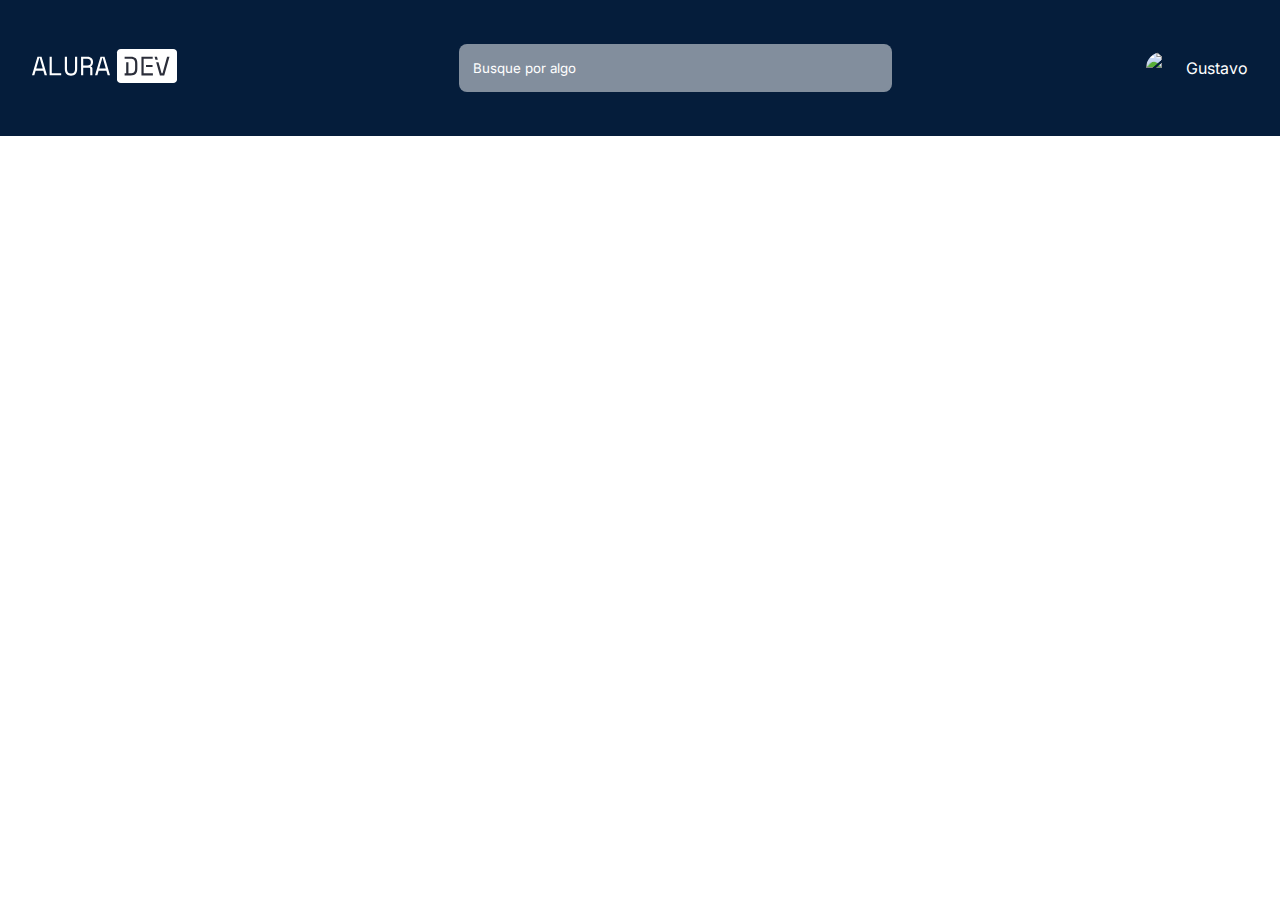
==== index.html @ faec5f3f "Header" ====
<!DOCTYPE html>
<html>
<head>
    <meta charset='utf-8'>
    <meta http-equiv='X-UA-Compatible' content='IE=edge'>
    <title>Alura Challenger | Editor Código</title>
    <meta name='viewport' content='width=device-width, initial-scale=1'>
    <link rel="preconnect" href="https://fonts.googleapis.com">
    <link rel="preconnect" href="https://fonts.gstatic.com" crossorigin>
    <link href="https://fonts.googleapis.com/css2?family=Inter&display=swap" rel="stylesheet">
    <link rel='stylesheet' type='text/css' media='screen' href='/css/style.css'>
    <script src='main.js'></script>
</head>
<body>
    <!--Header-->
    <header class="header">
        <div class="header_logo">
            <img src="/img/logo.svg" alt="logo">
        </div>
        <div class="header_search">
            <input type="text" placeholder="Busque por algo">
        </div>
        <div class="header_user">
            <div class="header_user_image">
                <img src="https://picsum.photos/32">
            </div>
            <p class="header_user_name">Gustavo</p>
        </div>
    </header>
</body>
</html>
---- css/style.css ----
* {
  margin: 0;
  padding: 0;
  font-family: 'Inter', sans-serif;
}

*:focus {
  outline: none;
}

.header {
  background: #051d3b;
  display: -webkit-box;
  display: -ms-flexbox;
  display: flex;
  -webkit-box-align: center;
      -ms-flex-align: center;
          align-items: center;
  -webkit-box-pack: justify;
      -ms-flex-pack: justify;
          justify-content: space-between;
  padding: 44px 32px;
}

.header_search {
  width: 33.33%;
}

.header_search input {
  padding: 16px 14px;
  background: rgba(255, 255, 255, 0.5);
  border: none;
  border-radius: 8px;
  color: #ffffff;
  width: 100%;
}

.header_search input::-webkit-input-placeholder {
  color: #ffffff;
}

.header_search input:-ms-input-placeholder {
  color: #ffffff;
}

.header_search input::-ms-input-placeholder {
  color: #ffffff;
}

.header_search input::placeholder {
  color: #ffffff;
}

.header_user {
  display: -webkit-box;
  display: -ms-flexbox;
  display: flex;
  -webkit-box-align: center;
      -ms-flex-align: center;
          align-items: center;
}

.header_user_image {
  border-radius: 50%;
  margin-right: 8px;
  overflow: hidden;
  width: 32px;
  height: 32px;
}

.header_user_name {
  color: #ffffff;
  font-size: 16px;
}
/*# sourceMappingURL=style.css.map */
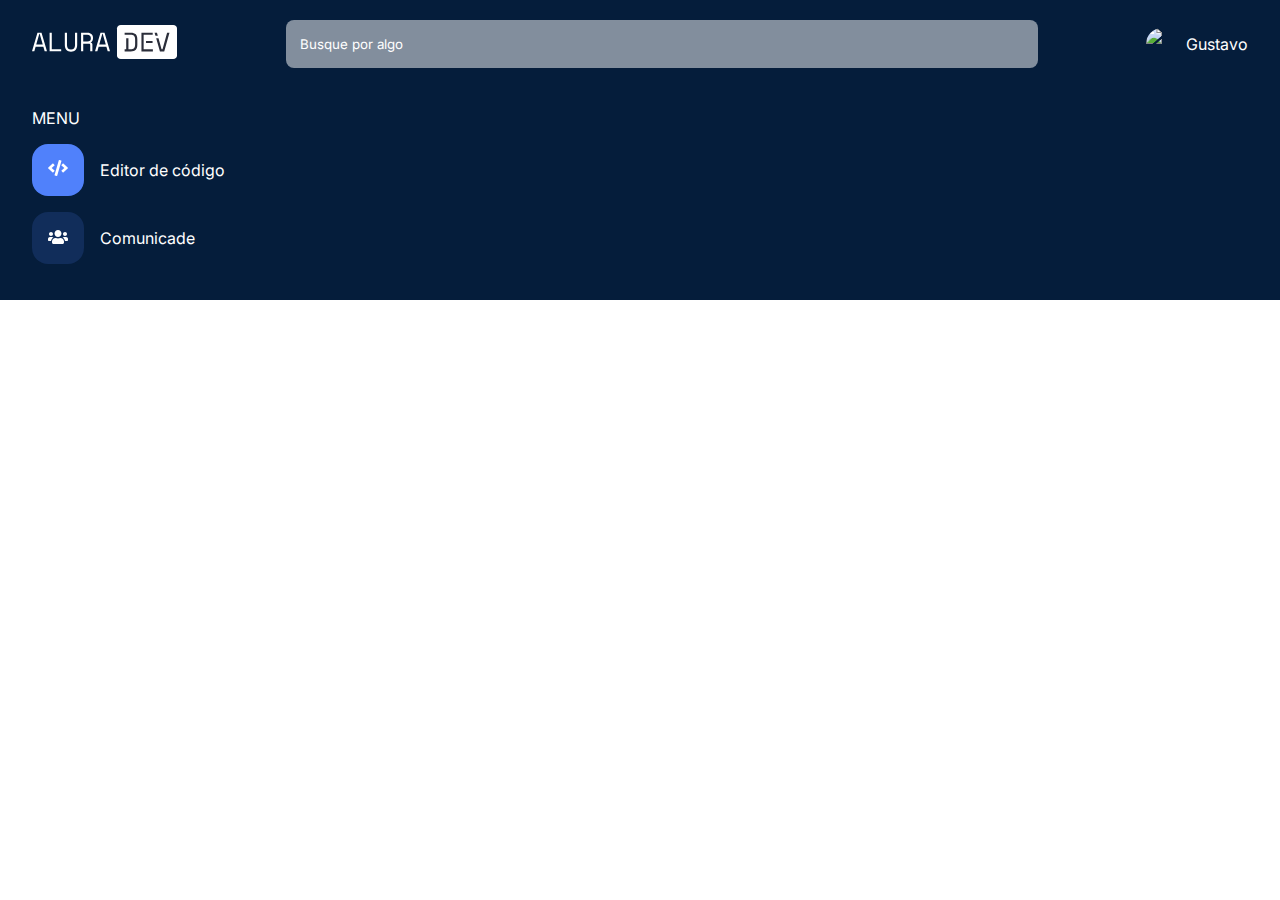
==== commit 5dacb1b8: "menu" ====
--- a/index.html
+++ b/index.html
@@ -1,31 +1,55 @@
 <!DOCTYPE html>
 <html>
+
 <head>
-    <meta charset='utf-8'>
-    <meta http-equiv='X-UA-Compatible' content='IE=edge'>
-    <title>Alura Challenger | Editor Código</title>
-    <meta name='viewport' content='width=device-width, initial-scale=1'>
-    <link rel="preconnect" href="https://fonts.googleapis.com">
-    <link rel="preconnect" href="https://fonts.gstatic.com" crossorigin>
-    <link href="https://fonts.googleapis.com/css2?family=Inter&display=swap" rel="stylesheet">
-    <link rel='stylesheet' type='text/css' media='screen' href='/css/style.css'>
-    <script src='main.js'></script>
+	<meta charset='utf-8'>
+	<meta http-equiv='X-UA-Compatible' content='IE=edge'>
+	<title>Alura Challenger | Editor Código</title>
+	<meta name='viewport' content='width=device-width, initial-scale=1'>
+	<link rel="preconnect" href="https://fonts.googleapis.com">
+	<link rel="preconnect" href="https://fonts.gstatic.com" crossorigin>
+	<link href="https://fonts.googleapis.com/css2?family=Inter&display=swap" rel="stylesheet">
+	<link rel='stylesheet' type='text/css' media='screen' href='/css/style.css'>
+	<script src='main.js'></script>
 </head>
+
 <body>
-    <!--Header-->
-    <header class="header">
-        <div class="header_logo">
-            <img src="/img/logo.svg" alt="logo">
-        </div>
-        <div class="header_search">
-            <input type="text" placeholder="Busque por algo">
-        </div>
-        <div class="header_user">
-            <div class="header_user_image">
-                <img src="https://picsum.photos/32">
-            </div>
-            <p class="header_user_name">Gustavo</p>
-        </div>
-    </header>
+	<!--Header-->
+	<header class="header">
+		<div class="header_logo">
+			<img src="/img/logo.svg" alt="logo">
+		</div>
+		<div class="header_search">
+			<input type="text" placeholder="Busque por algo">
+		</div>
+		<div class="header_user">
+			<div class="header_user_image">
+				<img src="https://picsum.photos/32">
+			</div>
+			<p class="header_user_name">Gustavo</p>
+		</div>
+	</header>
+	<!--Content-->
+	<div class="app">
+		<nav class="app_left">
+			<p class="title">Menu</p>
+			<ul class="app_left_menu">
+				<li class="app_left_menu_item">
+					<div class="app_left_menu_item_icon active">
+						<img src="./img/code.svg" alt="">
+					</div>
+					<p class="app_left_menu_item_text text">Editor de código</p>
+				</li>
+				<li class="app_left_menu_item">
+					<div class="app_left_menu_item_icon">
+						<img src="./img/comunidade.svg" alt="">
+					</div>
+					<p class="app_left_menu_item_text text">Comunicade</p>
+				</li>
+			</ul>
+		</nav>
+
+	</div>
 </body>
+
 </html>
--- a/css/style.css
+++ b/css/style.css
@@ -1,7 +1,19 @@
+.title {
+  color: #ffffff;
+  text-transform: uppercase;
+}
+
+.text {
+  color: #ffffff;
+}
+
 * {
   margin: 0;
   padding: 0;
   font-family: 'Inter', sans-serif;
+  -webkit-box-sizing: border-box;
+          box-sizing: border-box;
+  list-style: none;
 }
 
 *:focus {
@@ -19,11 +31,12 @@
   -webkit-box-pack: justify;
       -ms-flex-pack: justify;
           justify-content: space-between;
-  padding: 44px 32px;
+  padding: 20px 32px;
 }
 
 .header_search {
-  width: 33.33%;
+  width: 752px;
+  max-width: calc(100% - 350px);
 }
 
 .header_search input {
@@ -72,4 +85,34 @@
   color: #ffffff;
   font-size: 16px;
 }
+
+.app {
+  background: #051d3b;
+  padding: 20px 32px;
+}
+
+.app .title {
+  margin-bottom: 16px;
+}
+
+.app_left_menu_item {
+  margin-bottom: 16px;
+  display: -webkit-box;
+  display: -ms-flexbox;
+  display: flex;
+  -webkit-box-align: center;
+      -ms-flex-align: center;
+          align-items: center;
+}
+
+.app_left_menu_item_icon {
+  padding: 16px;
+  background: #112d5a;
+  border-radius: 16px;
+  margin-right: 16px;
+}
+
+.app_left_menu_item .active {
+  background: #5081fb;
+}
 /*# sourceMappingURL=style.css.map */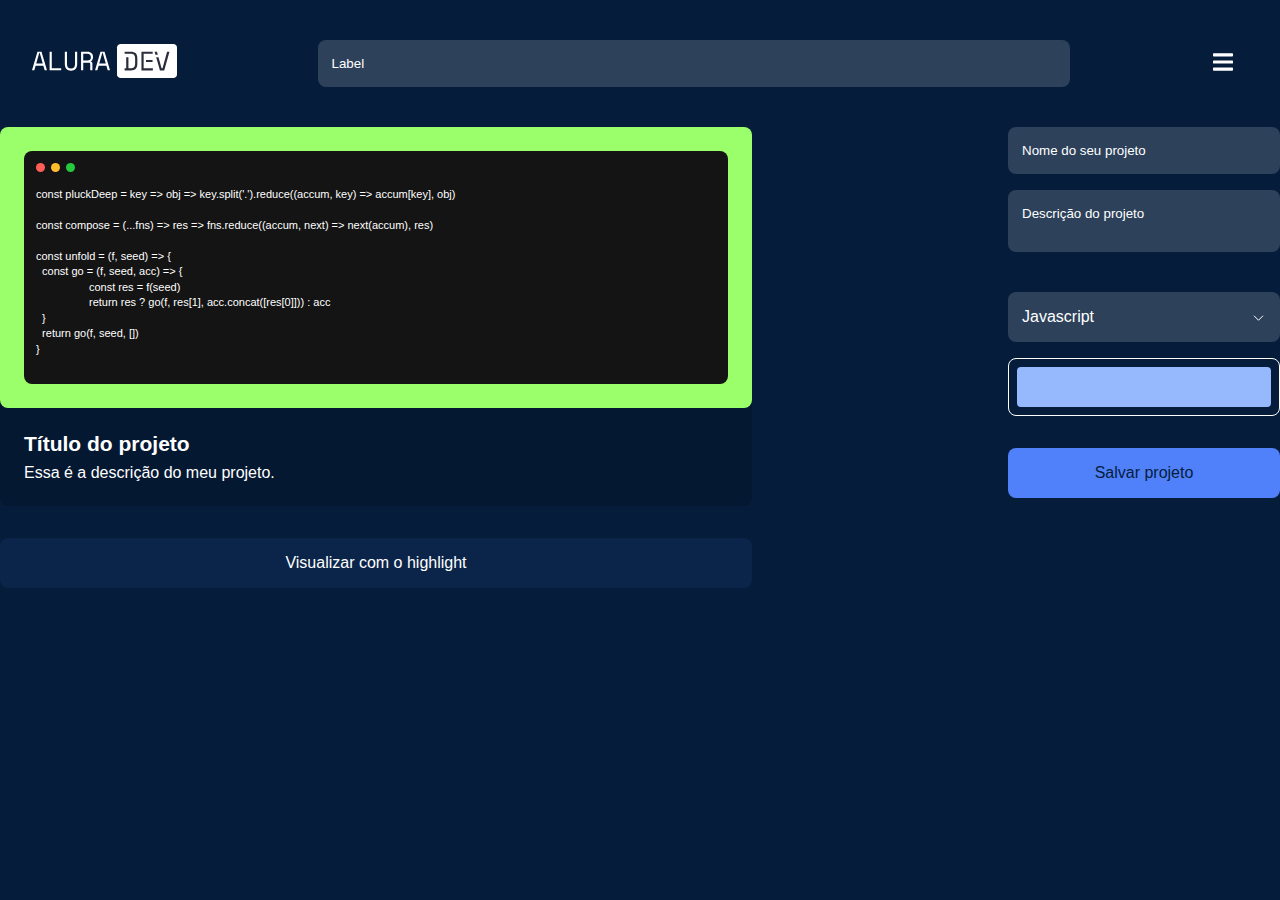
==== commit 4e53e2e6: "home desktop" ====
--- a/index.html
+++ b/index.html
@@ -1,55 +1,154 @@
 <!DOCTYPE html>
 <html>
-
 <head>
 	<meta charset='utf-8'>
 	<meta http-equiv='X-UA-Compatible' content='IE=edge'>
-	<title>Alura Challenger | Editor Código</title>
+	<title>Page Title</title>
 	<meta name='viewport' content='width=device-width, initial-scale=1'>
-	<link rel="preconnect" href="https://fonts.googleapis.com">
-	<link rel="preconnect" href="https://fonts.gstatic.com" crossorigin>
-	<link href="https://fonts.googleapis.com/css2?family=Inter&display=swap" rel="stylesheet">
 	<link rel='stylesheet' type='text/css' media='screen' href='/css/style.css'>
 	<script src='main.js'></script>
 </head>
-
 <body>
-	<!--Header-->
-	<header class="header">
+	<header class="header container">
 		<div class="header_logo">
-			<img src="/img/logo.svg" alt="logo">
+			<img src="/img/logo.svg" alt="">
 		</div>
 		<div class="header_search">
-			<input type="text" placeholder="Busque por algo">
+			<input type="text" class="input" placeholder="Label">
+		</div>
+		<div class="header_btnSearch">
+			<button class="buttonMenu">
+				<img src="/img/lenteAumento.svg" alt="">
+			</button>
 		</div>
 		<div class="header_user">
-			<div class="header_user_image">
-				<img src="https://picsum.photos/32">
-			</div>
-			<p class="header_user_name">Gustavo</p>
+			<button class="userButton">
+				<div class="userButton_img">
+					<img src="https://picsum.photos/32" alt="">
+				</div>
+				<p class="userButton_text">Gustavo</p>
+			</button>
+		</div>
+		<div class="header_btnMenu">
+			<button class="buttonMenu">
+				<img src="/img/hamburger.svg" alt="">
+			</button>
 		</div>
 	</header>
-	<!--Content-->
-	<div class="app">
-		<nav class="app_left">
-			<p class="title">Menu</p>
-			<ul class="app_left_menu">
-				<li class="app_left_menu_item">
-					<div class="app_left_menu_item_icon active">
-						<img src="./img/code.svg" alt="">
-					</div>
-					<p class="app_left_menu_item_text text">Editor de código</p>
+	<div class="container home">
+		<nav class="menu">
+			<p class="menu_title">Menu</p>
+			<ul class="menu_list">
+				<li class="menu_list_item">
+					<button class="itemMenu itemMenu_active">
+						<div class="buttonMenu">
+							<img src="/img/code.svg" alt="">
+						</div>
+						<p class="itemMenu_text">Editor de código</p>
+					</button>
 				</li>
-				<li class="app_left_menu_item">
-					<div class="app_left_menu_item_icon">
-						<img src="./img/comunidade.svg" alt="">
-					</div>
-					<p class="app_left_menu_item_text text">Comunicade</p>
+				<li class="menu_list_item">
+					<button class="itemMenu">
+						<div class="buttonMenu">
+							<img src="/img/comunidade.svg" alt="">
+						</div>
+						<p class="itemMenu_text">Comunidade</p>
+					</button>
 				</li>
 			</ul>
+			<div class="menu_user">
+				<button class="userButton">
+					<div class="userButton_img">
+						<img src="https://picsum.photos/32" alt="">
+					</div>
+					<p class="userButton_text">Gustavo</p>
+				</button>
+			</div>
 		</nav>
+		<div class="mobile_search">
+			<div class="mobile_search_input">
+				<input type="text" class="input" placeholder="Label">
+			</div>
+			<div class="mobile_search_close">
+				<button class="buttonMenu">
+					<img src="/img/hamburger.svg" alt="">
+				</button>
+			</div>
+		</div>
+		<main class="home_main">
+			<div class="cardProject">
+				<div class="cardProject_main">
+					<div class="cardProject_main_code">
+						<ul class="cardProject_main_code_header">
+							<li class="cardProject_main_code_header_bullet bg-red"></li>
+							<li class="cardProject_main_code_header_bullet bg-yellow"></li>
+							<li class="cardProject_main_code_header_bullet bg-green"></li>
+						</ul>
+						<div class="cardProject_main_code_code">
+<code>const pluckDeep = key => obj => key.split('.').reduce((accum, key) => accum[key], obj)
 
+const compose = (...fns) => res => fns.reduce((accum, next) => next(accum), res)
+
+const unfold = (f, seed) => {
+  const go = (f, seed, acc) => {
+	const res = f(seed)
+	return res ? go(f, res[1], acc.concat([res[0]])) : acc
+  }
+  return go(f, seed, [])
+}</code>
+						</div>
+					</div>
+				</div>
+				<div class="cardProject_social">
+					<h3 class="cardProject_social_title">Título do projeto</h3>
+					<h4 class="cardProject_social_description">Essa é a descrição do meu projeto.</h4>
+					<div class="cardProject_social_buttons">
+						<div class="cardProject_social_buttons_likes">
+							<button class="viewComment">
+								<div class="viewComment_img">
+									<img src="/img/comment.svg" alt="">
+								</div>
+								<p class="viewComment_text">9</p>
+							</button>
+							<button class="viewComment">
+								<div class="viewComment_img">
+									<img class="viewComment_img_desactive" src="/img/hearth.svg" alt="">
+									<img class="viewComment_img_active" src="/img/hearth_active.svg" alt="">
+								</div>
+								<p class="viewComment_text">9</p>
+							</button>
+						</div>
+						<div>
+							<button class="userButton">
+								<div class="userButton_img">
+									<img src="https://picsum.photos/32" alt="">
+								</div>
+								<p class="userButton_text">Gustavo</p>
+							</button>
+						</div>
+					</div>
+				</div>
+			</div>
+			<button class="button2">Visualizar com o highlight</button>
+		</main>
+		<div class="home_infoProjeto">
+			<div class="home_infoProjeto_section">
+				<p class="menu_title">Seu Projeto</p>
+				<input class="input" type="text" placeholder="Nome do seu projeto">
+				<textarea class="input" placeholder="Descrição do projeto"></textarea>
+			</div>
+			<div class="home_infoProjeto_section">
+				<p class="menu_title">Personalização</p>
+				<div class="dropdown">
+					<p class="input">Javascript</p>
+					<img src="/img/arrow_down.svg" class="dropdown_icon">
+				</div>
+				<div class="colorPicker">
+					<div class="colorPicker_inside"></div>
+				</div>
+				<button class="button1">Salvar projeto</button>
+			</div>
+		</div>
 	</div>
 </body>
-
 </html>
--- a/css/style.css
+++ b/css/style.css
@@ -1,10 +1,14 @@
-.title {
-  color: #ffffff;
-  text-transform: uppercase;
-}
-
-.text {
-  color: #ffffff;
+body {
+  background: #051D3B;
+}
+
+* {
+  font-family: 'Inter', sans-serif;
+}
+
+.container {
+  max-width: 1440px;
+  margin: 0 auto;
 }
 
 * {
@@ -20,99 +24,546 @@
   outline: none;
 }
 
-.header {
-  background: #051d3b;
-  display: -webkit-box;
-  display: -ms-flexbox;
-  display: flex;
-  -webkit-box-align: center;
-      -ms-flex-align: center;
-          align-items: center;
+.input {
+  padding: 16px 14px;
+  background: rgba(255, 255, 255, 0.16);
+  border-radius: 8px;
+  border: none;
+  color: #ffffff;
+  resize: none;
+}
+
+.input::-webkit-input-placeholder {
+  color: #ffffff;
+}
+
+.input:-ms-input-placeholder {
+  color: #ffffff;
+}
+
+.input::-ms-input-placeholder {
+  color: #ffffff;
+}
+
+.input::placeholder {
+  color: #ffffff;
+}
+
+.input:active, .input:hover {
+  background: rgba(255, 255, 255, 0.24);
+}
+
+.dropdown {
+  position: relative;
+  display: inline-block;
+  cursor: pointer;
+}
+
+.dropdown .input {
+  width: 100%;
+  padding-right: 40px;
+}
+
+.dropdown_icon {
+  position: absolute;
+  top: calc(50% - 2px);
+  right: 16px;
+}
+
+.dropdown:hover .input {
+  background: rgba(255, 255, 255, 0.24);
+}
+
+.button1 {
+  padding: 16px;
+  background: #5081FB;
+  border: none;
+  border-radius: 8px;
+  color: #051D3B;
+  cursor: pointer;
+  font-size: 16px;
+}
+
+.button1:hover {
+  background: #7BA4FC;
+}
+
+.button1:active {
+  border: 4px solid #5081FB;
+}
+
+.button1:focus {
+  background: #96B9FD;
+}
+
+.button2 {
+  padding: 16px;
+  background: #0b254a;
+  border: none;
+  border-radius: 8px;
+  color: #ffffff;
+  cursor: pointer;
+  font-size: 16px;
+}
+
+.button2:hover {
+  background: #112d5a;
+}
+
+.button2:active {
+  background: #0b254a;
+  border: 4px solid #173569;
+}
+
+.button2:focus {
+  background: #173569;
+}
+
+.buttonMenu {
+  padding: 14px 15px;
+  background: none;
+  border: none;
+  border-radius: 16px;
+  cursor: pointer;
+}
+
+.buttonMenu:hover {
+  background: #0b254a;
+}
+
+.buttonMenu:active {
+  background: #112d5a;
+}
+
+.itemMenu {
+  display: -webkit-box;
+  display: -ms-flexbox;
+  display: flex;
+  background: none;
+  border: none;
+  -webkit-box-align: center;
+      -ms-flex-align: center;
+          align-items: center;
+  cursor: pointer;
+}
+
+.itemMenu .buttonMenu {
+  width: 48px;
+  height: 48px;
+  background: #112d5a;
+  display: -webkit-box;
+  display: -ms-flexbox;
+  display: flex;
+  -webkit-box-align: center;
+      -ms-flex-align: center;
+          align-items: center;
+  -webkit-box-pack: center;
+      -ms-flex-pack: center;
+          justify-content: center;
+  margin-right: 16px;
+}
+
+.itemMenu .buttonMenu img {
+  opacity: 0.5;
+}
+
+.itemMenu_text {
+  font-size: 16px;
+  color: #ffffff;
+  opacity: 0.5;
+}
+
+.itemMenu:hover .buttonMenu {
+  background: #5081FB;
+  opacity: 0.64;
+}
+
+.itemMenu:hover .buttonMenu img {
+  opacity: 1;
+}
+
+.itemMenu:hover .itemMenu_text {
+  opacity: 1;
+}
+
+.itemMenu_active .buttonMenu {
+  background: #5081FB;
+}
+
+.itemMenu_active .buttonMenu img {
+  opacity: 1;
+}
+
+.itemMenu_active .itemMenu_text {
+  opacity: 1;
+}
+
+.viewComment {
+  background: none;
+  display: -webkit-box;
+  display: -ms-flexbox;
+  display: flex;
+  -webkit-box-align: center;
+      -ms-flex-align: center;
+          align-items: center;
+  border: none;
+  padding: 10px;
+  border-radius: 16px;
+  cursor: pointer;
+}
+
+.viewComment_img {
+  margin-right: 10px;
+}
+
+.viewComment_img_desactive {
+  display: block;
+}
+
+.viewComment_img_active {
+  display: none;
+}
+
+.viewComment_text {
+  color: #ffffff;
+  font-size: 16px;
+}
+
+.viewComment:hover {
+  background: #192f4a;
+}
+
+.viewComment:active {
+  background: #2d415b;
+}
+
+.viewComment_active .viewComment_img_desactive {
+  display: none;
+}
+
+.viewComment_active .viewComment_img_active {
+  display: block;
+}
+
+.userButton {
+  padding: 12px;
+  border-radius: 8px;
+  display: -webkit-box;
+  display: -ms-flexbox;
+  display: flex;
+  -webkit-box-align: center;
+      -ms-flex-align: center;
+          align-items: center;
+  background: none;
+  border: none;
+  cursor: pointer;
+}
+
+.userButton_img {
+  margin-right: 8px;
+}
+
+.userButton_img img {
+  border-radius: 50%;
+}
+
+.userButton_text {
+  font-size: 16px;
+  color: #ffffff;
+}
+
+.userButton:hover {
+  background: #192f4a;
+}
+
+.colorPicker {
+  border: 1px solid #ffffff;
+  padding: 8px;
+  border-radius: 8px;
+}
+
+.colorPicker_inside {
+  height: 40px;
+  background: #96B9FD;
+  border-radius: 4px;
+}
+
+.cardProject {
+  background: #041832;
+  border-radius: 8px;
+}
+
+.cardProject_main {
+  background: #9AFF6B;
+  padding: 24px;
+  border-radius: 8px;
+}
+
+.cardProject_main_code {
+  background: #141414;
+  padding: 12px;
+  border-radius: 8px;
+}
+
+.cardProject_main_code_header {
+  display: -webkit-box;
+  display: -ms-flexbox;
+  display: flex;
+}
+
+.cardProject_main_code_header_bullet {
+  width: 9px;
+  height: 9px;
+  border-radius: 50%;
+  margin-right: 6px;
+}
+
+.cardProject_main_code_code {
+  color: #ffffff;
+  font-family: 'Roboto Mono', monospace;
+  font-size: 11px;
+  line-height: 14.51px;
+  white-space: pre;
+}
+
+.cardProject_social {
+  padding: 24px;
+}
+
+.cardProject_social_title {
+  color: #ffffff;
+  font-size: 21px;
+  font-weight: 700;
+  margin-bottom: 8px;
+}
+
+.cardProject_social_description {
+  color: #ffffff;
+  font-size: 16px;
+  font-weight: 400;
+}
+
+.cardProject_social_buttons {
+  display: none;
   -webkit-box-pack: justify;
       -ms-flex-pack: justify;
           justify-content: space-between;
-  padding: 20px 32px;
+  -webkit-box-align: center;
+      -ms-flex-align: center;
+          align-items: center;
+  margin-top: 32px;
+}
+
+.cardProject_social_buttons_likes {
+  display: -webkit-box;
+  display: -ms-flexbox;
+  display: flex;
+  -webkit-box-align: center;
+      -ms-flex-align: center;
+          align-items: center;
+}
+
+.cardProject:hover .cardProject_social_buttons {
+  display: -webkit-box;
+  display: -ms-flexbox;
+  display: flex;
+}
+
+.header {
+  display: -webkit-box;
+  display: -ms-flexbox;
+  display: flex;
+  -webkit-box-align: center;
+      -ms-flex-align: center;
+          align-items: center;
+  margin: 0 auto;
+  -webkit-box-pack: justify;
+      -ms-flex-pack: justify;
+          justify-content: space-between;
+  padding: 32px;
 }
 
 .header_search {
-  width: 752px;
-  max-width: calc(100% - 350px);
+  width: 100%;
+  max-width: 752px;
 }
 
 .header_search input {
-  padding: 16px 14px;
-  background: rgba(255, 255, 255, 0.5);
-  border: none;
-  border-radius: 8px;
-  color: #ffffff;
-  width: 100%;
-}
-
-.header_search input::-webkit-input-placeholder {
-  color: #ffffff;
-}
-
-.header_search input:-ms-input-placeholder {
-  color: #ffffff;
-}
-
-.header_search input::-ms-input-placeholder {
-  color: #ffffff;
-}
-
-.header_search input::placeholder {
-  color: #ffffff;
-}
-
-.header_user {
-  display: -webkit-box;
-  display: -ms-flexbox;
-  display: flex;
-  -webkit-box-align: center;
-      -ms-flex-align: center;
-          align-items: center;
-}
-
-.header_user_image {
-  border-radius: 50%;
-  margin-right: 8px;
-  overflow: hidden;
-  width: 32px;
-  height: 32px;
-}
-
-.header_user_name {
-  color: #ffffff;
-  font-size: 16px;
-}
-
-.app {
-  background: #051d3b;
-  padding: 20px 32px;
-}
-
-.app .title {
+  width: 100%;
+  -webkit-box-sizing: border-box;
+          box-sizing: border-box;
+}
+
+.header_logo {
+  padding: 12px;
+  padding-left: 0;
+}
+
+.header_btnMenu {
+  display: none;
+}
+
+.header_btnSearch {
+  display: none;
+}
+
+.menu {
+  padding-left: 32px;
+  padding-right: 32px;
+  width: 344px;
+}
+
+.menu_title {
+  font-style: normal;
+  font-weight: normal;
+  font-size: 12px;
+  line-height: 18px;
+  letter-spacing: 0.4em;
+  text-transform: uppercase;
+  color: #ffffff;
   margin-bottom: 16px;
 }
 
-.app_left_menu_item {
+.menu_list_item + li {
+  margin-top: 16px;
+}
+
+.menu_user {
+  display: none;
+}
+
+.mobile_search {
+  display: none;
+  -webkit-box-align: center;
+      -ms-flex-align: center;
+          align-items: center;
+  padding-left: 32px;
+  padding-right: 32px;
+}
+
+.mobile_search_input {
+  -webkit-box-flex: 1;
+      -ms-flex: 1;
+          flex: 1;
+}
+
+.mobile_search_input .input {
+  width: 100%;
+}
+
+@media (max-width: 1439px) {
+  .header_user {
+    display: none;
+  }
+  .header_btnMenu {
+    display: block;
+  }
+  .menu {
+    display: none;
+    background: #2d415b;
+    position: absolute;
+    top: 127px;
+    right: 32px;
+    border-radius: 8px;
+    padding: 24px;
+    height: calc(100vh - 127px - 32px);
+    width: auto;
+    min-width: 254px;
+  }
+  .menu_title {
+    display: none;
+  }
+  .menu_list {
+    border-bottom: 1px solid #3d5068;
+  }
+  .menu_list_item:last-child {
+    margin-bottom: 24px;
+  }
+  .menu_user {
+    display: block;
+    margin-top: 24px;
+  }
+  .menu_active {
+    display: block;
+  }
+}
+
+@media (max-width: 379px) {
+  .header_logo {
+    -webkit-box-flex: 1;
+        -ms-flex: 1;
+            flex: 1;
+  }
+  .header_search {
+    display: none;
+  }
+  .header_btnSearch {
+    display: block;
+  }
+  .mobile_search_active {
+    display: -webkit-box;
+    display: -ms-flexbox;
+    display: flex;
+  }
+}
+
+.home {
+  display: -webkit-box;
+  display: -ms-flexbox;
+  display: flex;
+  -webkit-box-pack: justify;
+      -ms-flex-pack: justify;
+          justify-content: space-between;
+}
+
+.home_main {
+  -webkit-box-flex: 1;
+      -ms-flex: 1;
+          flex: 1;
+  max-width: 752px;
+}
+
+.home_main > .cardProject {
+  margin-bottom: 32px;
+}
+
+.home_main > button {
+  width: 100%;
+}
+
+.home_infoProjeto {
+  width: 312px;
+  padding-left: 40px;
+}
+
+.home_infoProjeto_section {
+  margin-bottom: 40px;
+}
+
+.home_infoProjeto_section > .input, .home_infoProjeto_section > .dropdown {
+  display: block;
+  width: 100%;
   margin-bottom: 16px;
-  display: -webkit-box;
-  display: -ms-flexbox;
-  display: flex;
-  -webkit-box-align: center;
-      -ms-flex-align: center;
-          align-items: center;
-}
-
-.app_left_menu_item_icon {
-  padding: 16px;
-  background: #112d5a;
-  border-radius: 16px;
-  margin-right: 16px;
-}
-
-.app_left_menu_item .active {
-  background: #5081fb;
+}
+
+.home_infoProjeto_section .colorPicker {
+  margin-bottom: 32px;
+}
+
+.home_infoProjeto_section button {
+  display: block;
+  width: 100%;
+}
+
+.bg-red {
+  background: #FF5F56;
+}
+
+.bg-green {
+  background: #27C93F;
+}
+
+.bg-yellow {
+  background: #FFBD2E;
 }
 /*# sourceMappingURL=style.css.map */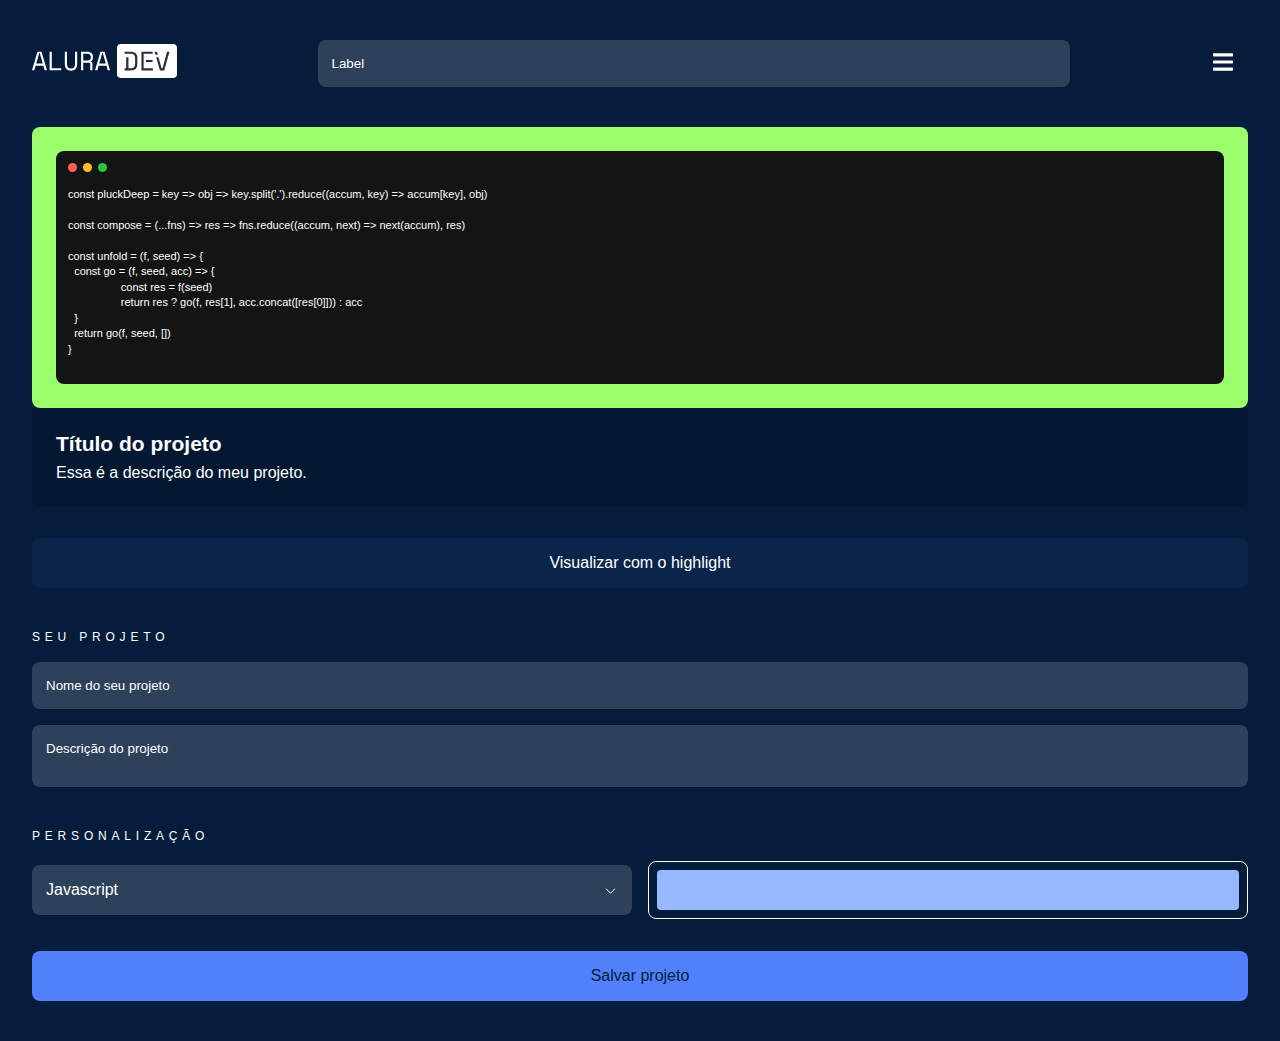
==== commit f515177d: "mobile" ====
--- a/index.html
+++ b/index.html
@@ -139,12 +139,14 @@
 			</div>
 			<div class="home_infoProjeto_section">
 				<p class="menu_title">Personalização</p>
-				<div class="dropdown">
-					<p class="input">Javascript</p>
-					<img src="/img/arrow_down.svg" class="dropdown_icon">
-				</div>
-				<div class="colorPicker">
-					<div class="colorPicker_inside"></div>
+				<div class="home_infoProjeto_line">
+					<div class="dropdown">
+						<p class="input">Javascript</p>
+						<img src="/img/arrow_down.svg" class="dropdown_icon">
+					</div>
+					<div class="colorPicker">
+						<div class="colorPicker_inside"></div>
+					</div>
 				</div>
 				<button class="button1">Salvar projeto</button>
 			</div>
--- a/css/style.css
+++ b/css/style.css
@@ -56,6 +56,9 @@
 .dropdown {
   position: relative;
   display: inline-block;
+  height: -webkit-fit-content;
+  height: -moz-fit-content;
+  height: fit-content;
   cursor: pointer;
 }
 
@@ -323,7 +326,7 @@
   font-family: 'Roboto Mono', monospace;
   font-size: 11px;
   line-height: 14.51px;
-  white-space: pre;
+  white-space: pre-wrap;
 }
 
 .cardProject_social {
@@ -555,6 +558,71 @@
   width: 100%;
 }
 
+.home_infoProjeto_line > .input, .home_infoProjeto_line > .dropdown {
+  display: block;
+  width: 100%;
+  margin-bottom: 16px;
+}
+
+@media (max-width: 1439px) {
+  .home {
+    -webkit-box-pack: stretch;
+        -ms-flex-pack: stretch;
+            justify-content: stretch;
+    -webkit-box-orient: vertical;
+    -webkit-box-direction: normal;
+        -ms-flex-direction: column;
+            flex-direction: column;
+    padding-left: 32px;
+    padding-right: 32px;
+  }
+  .home_main {
+    max-width: 100%;
+    margin-bottom: 40px;
+  }
+  .home_infoProjeto {
+    width: 100%;
+    padding-left: 0px;
+  }
+  .home_infoProjeto .menu_title {
+    display: block;
+  }
+  .home_infoProjeto_line {
+    display: -webkit-box;
+    display: -ms-flexbox;
+    display: flex;
+    -webkit-box-pack: justify;
+        -ms-flex-pack: justify;
+            justify-content: space-between;
+    -webkit-box-align: center;
+        -ms-flex-align: center;
+            align-items: center;
+    margin-bottom: 32px;
+  }
+  .home_infoProjeto_line > .input, .home_infoProjeto_line > .dropdown {
+    width: calc(50% - 8px);
+    margin-bottom: 0px;
+  }
+  .home_infoProjeto_line .colorPicker {
+    width: calc(50% - 8px);
+    margin-bottom: 0px;
+  }
+}
+
+@media (max-width: 379px) {
+  .home_infoProjeto_line {
+    -ms-flex-wrap: wrap;
+        flex-wrap: wrap;
+  }
+  .home_infoProjeto_line > .input, .home_infoProjeto_line > .dropdown {
+    width: 100%;
+    margin-bottom: 16px;
+  }
+  .home_infoProjeto_line .colorPicker {
+    width: 100%;
+  }
+}
+
 .bg-red {
   background: #FF5F56;
 }
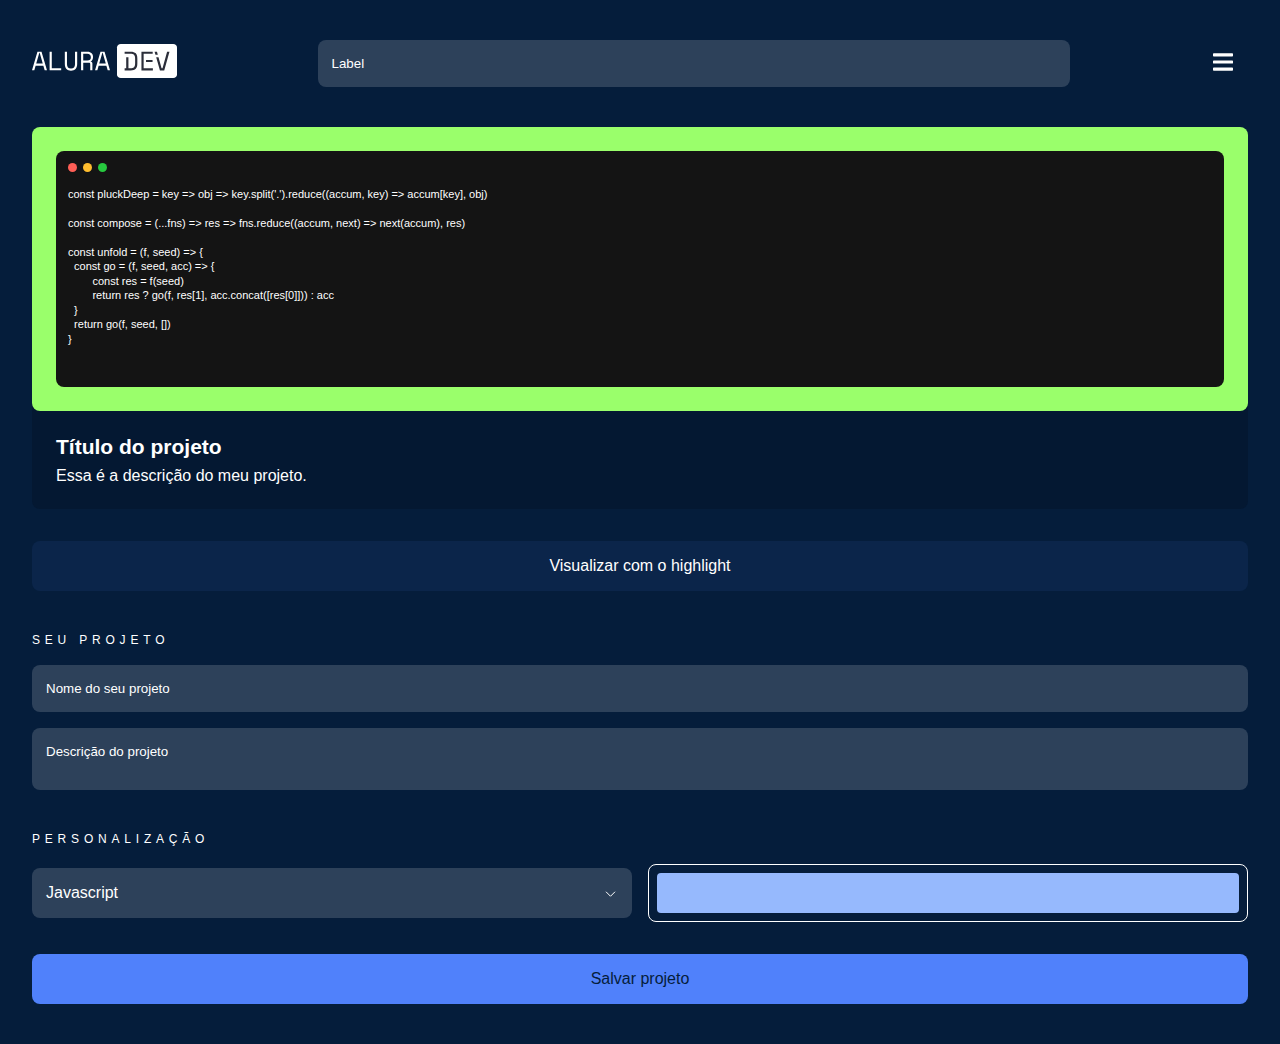
==== commit 70f71c60: "visualizacao highlight" ====
--- a/index.html
+++ b/index.html
@@ -6,6 +6,8 @@
 	<title>Page Title</title>
 	<meta name='viewport' content='width=device-width, initial-scale=1'>
 	<link rel='stylesheet' type='text/css' media='screen' href='/css/style.css'>
+	<link rel="stylesheet" href="//cdnjs.cloudflare.com/ajax/libs/highlight.js/11.4.0/styles/default.min.css">
+	<script src="//cdnjs.cloudflare.com/ajax/libs/highlight.js/11.4.0/highlight.min.js"></script>
 	<script src='main.js'></script>
 </head>
 <body>
@@ -40,20 +42,24 @@
 			<p class="menu_title">Menu</p>
 			<ul class="menu_list">
 				<li class="menu_list_item">
-					<button class="itemMenu itemMenu_active">
-						<div class="buttonMenu">
-							<img src="/img/code.svg" alt="">
-						</div>
-						<p class="itemMenu_text">Editor de código</p>
-					</button>
+					<a href="/index.html">
+						<button class="itemMenu itemMenu_active">
+							<div class="buttonMenu">
+								<img src="/img/code.svg" alt="">
+							</div>
+							<p class="itemMenu_text">Editor de código</p>
+						</button>
+					</a>
 				</li>
 				<li class="menu_list_item">
-					<button class="itemMenu">
-						<div class="buttonMenu">
-							<img src="/img/comunidade.svg" alt="">
-						</div>
-						<p class="itemMenu_text">Comunidade</p>
-					</button>
+					<a href="/comunidade.html">
+						<button class="itemMenu">
+							<div class="buttonMenu">
+								<img src="/img/comunidade.svg" alt="">
+							</div>
+							<p class="itemMenu_text">Comunidade</p>
+						</button>
+					</a>
 				</li>
 			</ul>
 			<div class="menu_user">
@@ -85,7 +91,7 @@
 							<li class="cardProject_main_code_header_bullet bg-green"></li>
 						</ul>
 						<div class="cardProject_main_code_code">
-<code>const pluckDeep = key => obj => key.split('.').reduce((accum, key) => accum[key], obj)
+<pre><code class="language-javascript">const pluckDeep = key => obj => key.split('.').reduce((accum, key) => accum[key], obj)
 
 const compose = (...fns) => res => fns.reduce((accum, next) => next(accum), res)
 
@@ -95,7 +101,7 @@
 	return res ? go(f, res[1], acc.concat([res[0]])) : acc
   }
   return go(f, seed, [])
-}</code>
+}</code></pre>
 						</div>
 					</div>
 				</div>
@@ -129,7 +135,7 @@
 					</div>
 				</div>
 			</div>
-			<button class="button2">Visualizar com o highlight</button>
+			<button class="button2" id="buttonHighlight">Visualizar com o highlight</button>
 		</main>
 		<div class="home_infoProjeto">
 			<div class="home_infoProjeto_section">
@@ -152,5 +158,6 @@
 			</div>
 		</div>
 	</div>
+	<script src="/js/main.js"></script>
 </body>
 </html>
--- a/css/style.css
+++ b/css/style.css
@@ -24,6 +24,10 @@
   outline: none;
 }
 
+a {
+  text-decoration: none;
+}
+
 .input {
   padding: 16px 14px;
   background: rgba(255, 255, 255, 0.16);
@@ -306,6 +310,7 @@
   background: #141414;
   padding: 12px;
   border-radius: 8px;
+  color: #ffffff;
 }
 
 .cardProject_main_code_header {
@@ -322,7 +327,6 @@
 }
 
 .cardProject_main_code_code {
-  color: #ffffff;
   font-family: 'Roboto Mono', monospace;
   font-size: 11px;
   line-height: 14.51px;
@@ -366,7 +370,7 @@
           align-items: center;
 }
 
-.cardProject:hover .cardProject_social_buttons {
+.cardProject:hover .cardProject_social_buttons, .cardProject_open .cardProject_social_buttons {
   display: -webkit-box;
   display: -ms-flexbox;
   display: flex;
@@ -623,6 +627,44 @@
   }
 }
 
+.comunidade {
+  display: -webkit-box;
+  display: -ms-flexbox;
+  display: flex;
+  height: calc(100vh - 128px);
+  overflow-y: auto;
+}
+
+.comunidade .menu {
+  -webkit-box-flex: 1;
+      -ms-flex: 1;
+          flex: 1;
+  min-width: 344px;
+}
+
+.comunidade_main {
+  display: -webkit-box;
+  display: -ms-flexbox;
+  display: flex;
+  -webkit-box-pack: space-evenly;
+      -ms-flex-pack: space-evenly;
+          justify-content: space-evenly;
+  -ms-flex-wrap: wrap;
+      flex-wrap: wrap;
+  padding-left: 18px;
+}
+
+.comunidade_main .cardProject {
+  margin-right: 24px;
+  margin-bottom: 24px;
+  width: 100%;
+  max-width: 500px;
+}
+
+body {
+  overflow: hidden;
+}
+
 .bg-red {
   background: #FF5F56;
 }
@@ -634,4 +676,8 @@
 .bg-yellow {
   background: #FFBD2E;
 }
+
+.hljs {
+  background: none !important;
+}
 /*# sourceMappingURL=style.css.map */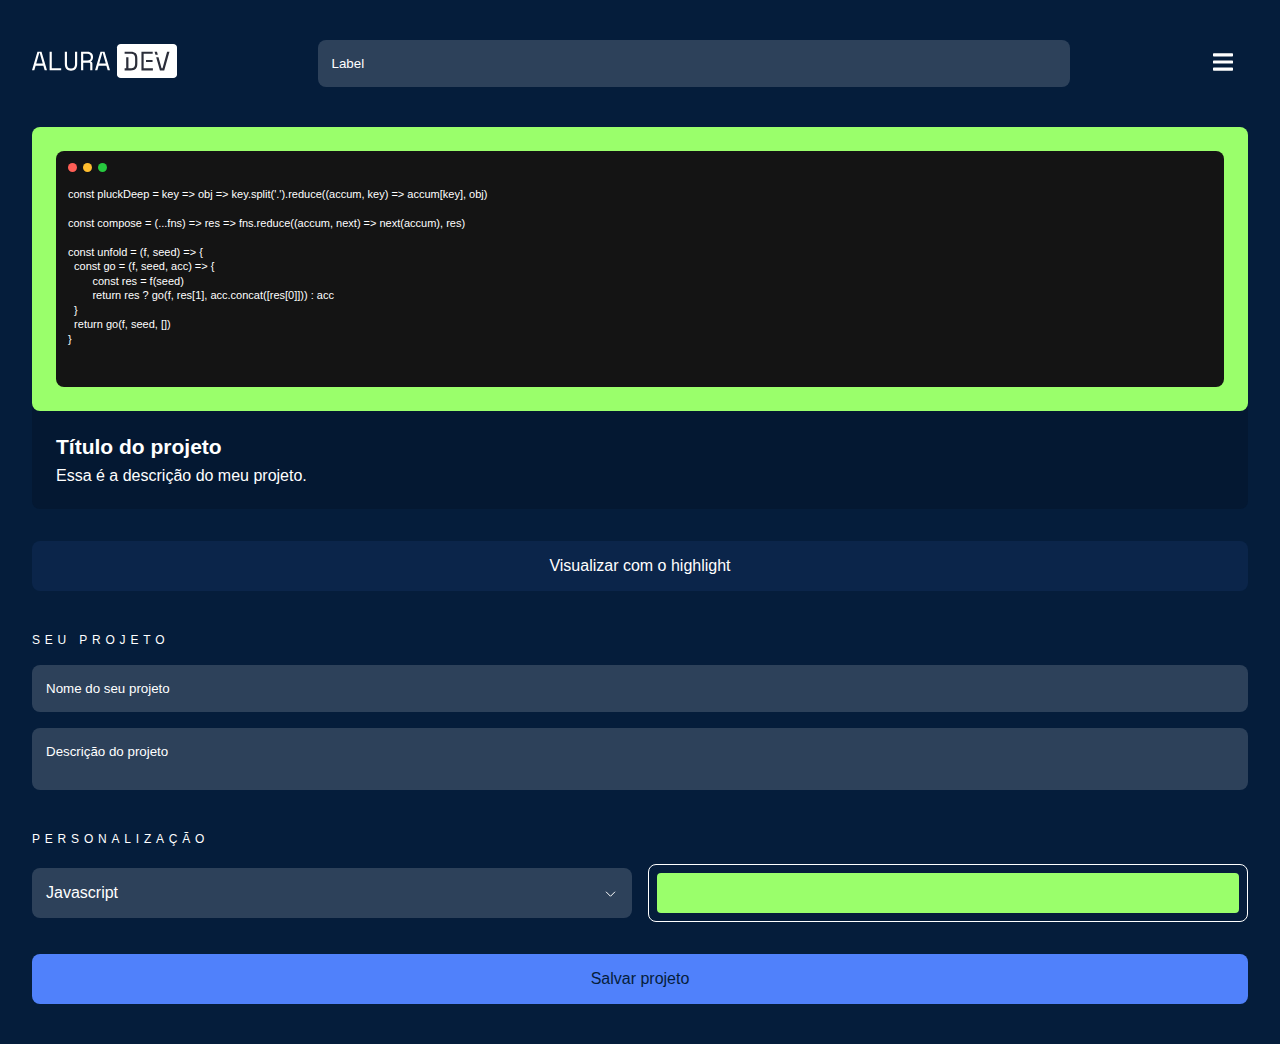
==== commit 9f40cba9: "color picker" ====
--- a/index.html
+++ b/index.html
@@ -83,7 +83,7 @@
 		</div>
 		<main class="home_main">
 			<div class="cardProject">
-				<div class="cardProject_main">
+				<div class="cardProject_main backgroundProject_1" id="colorCode">
 					<div class="cardProject_main_code">
 						<ul class="cardProject_main_code_header">
 							<li class="cardProject_main_code_header_bullet bg-red"></li>
@@ -151,7 +151,7 @@
 						<img src="/img/arrow_down.svg" class="dropdown_icon">
 					</div>
 					<div class="colorPicker">
-						<div class="colorPicker_inside"></div>
+						<div class="colorPicker_inside backgroundProject_1" id="colorPicker"></div>
 					</div>
 				</div>
 				<button class="button1">Salvar projeto</button>
--- a/css/style.css
+++ b/css/style.css
@@ -291,7 +291,6 @@
 
 .colorPicker_inside {
   height: 40px;
-  background: #96B9FD;
   border-radius: 4px;
 }
 
@@ -301,7 +300,6 @@
 }
 
 .cardProject_main {
-  background: #9AFF6B;
   padding: 24px;
   border-radius: 8px;
 }
@@ -374,6 +372,22 @@
   display: -webkit-box;
   display: -ms-flexbox;
   display: flex;
+}
+
+.backgroundProject_1 {
+  background: #9AFF6B;
+}
+
+.backgroundProject_2 {
+  background: #6B83FF;
+}
+
+.backgroundProject_3 {
+  background: #FFC46B;
+}
+
+.backgroundProject_4 {
+  background: #FF6BCD;
 }
 
 .header {
